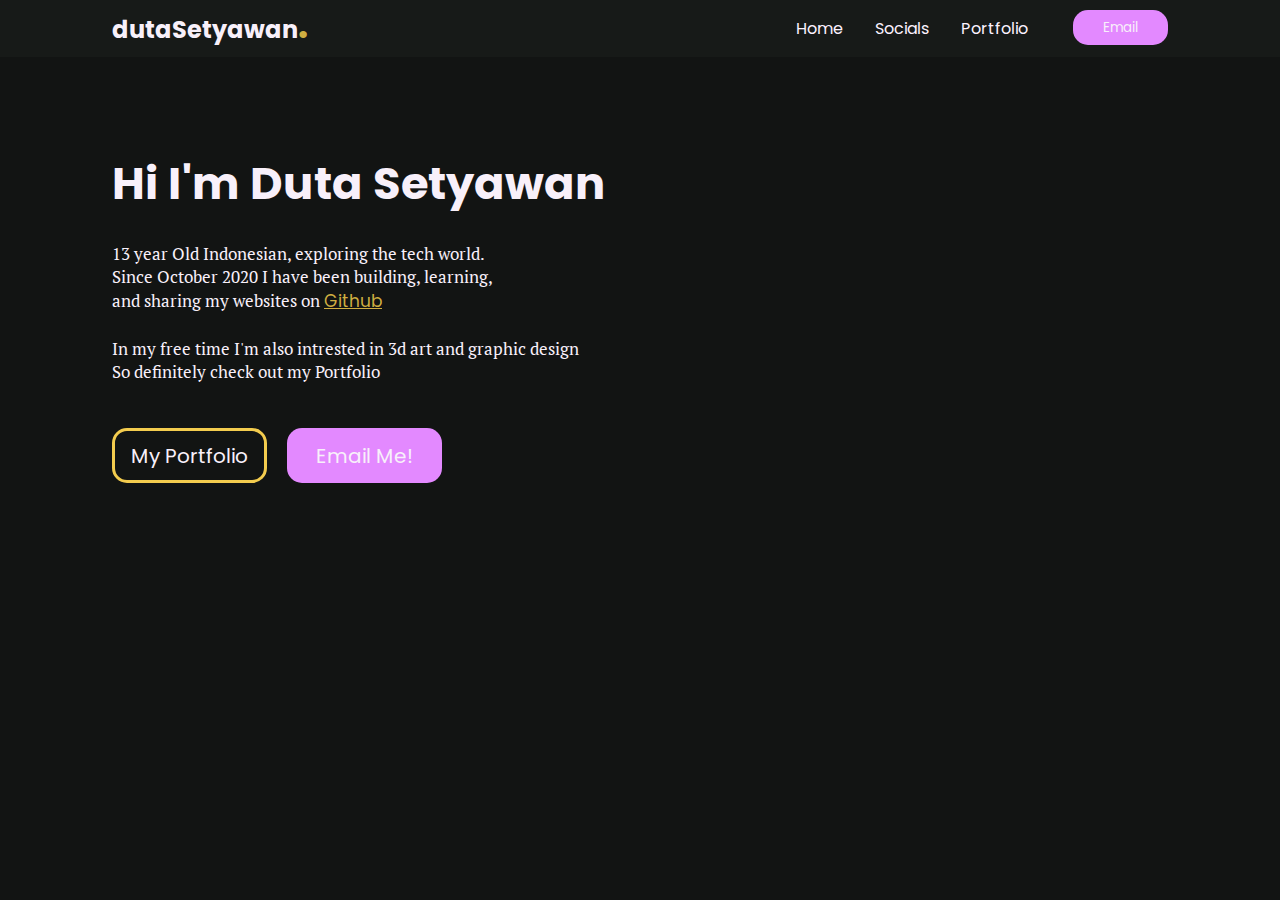
==== portfolio.html @ 72f976f3 "init" ====
<!DOCTYPE html>
<html lang="en">
<head>
    <link rel="stylesheet" href="style.css">
    <meta charset="UTF-8">
    <meta http-equiv="X-UA-Compatible" content="IE=edge">
    <meta name="viewport" content="width=device-width, initial-scale=1.0">
    <title>Profile</title>
</head>
<body>
    <header>
        <h1>dutaSetyawan<span id="period">.</span></h1>
        <nav>
            <a id="home" href="">Home</a>
            <a id="Socials" href="">Socials</a>
            <a id="Portfolio" href="">Portfolio</a>
            <button id="navBtn">Email</button>
        </nav>
    </header>
    <br>
    <br>
    <br>
    <br>
    <br>
    <br>
    <h2>Hi I'm Duta Setyawan</h2>
    <br>
    <p id="about">  13 year Old Indonesian, exploring the tech world. <br> Since
                    October 2020 I have been building, learning, <br>and sharing my websites on 
                     <a href="https://github.com/duta3135">Github</a>
                     <br>
                     <br>
                     In my free time I'm also intrested in 3d art and graphic design <br>
                     So definitely check out my Portfolio
    </p>
    <br>
    <a href="portfolio.html"><button id="cta">My Portfolio</button></a>
    <a href="mailto:dutasetyawan1012@gmail.com"><button id="emailCta">Email Me!</button></a>
    
</body>
</html>
---- style.css ----
@import url("https://fonts.googleapis.com/css2?family=Poppins&display=swap");
@import url("https://fonts.googleapis.com/css2?family=Archivo&family=PT+Serif&display=swap");
* {
  margin: 0;
  padding: 0;
  box-sizing: border-box;
  font-family: "Poppins", sans-serif;
  color: #f8f0fa;
}
body {
  background-color: #121413;
}
header {
  display: flex;
  justify-content: space-between;
  background-color: #171a18;

  position: fixed;
  width: 100%;
}

nav {
  display: flex;
}
h1 {
  margin: 0.5em auto 0.4em 7rem;
  font-size: 1.5em;
}
#period {
  font-size: 1.5em;
  line-height: 0;
  color: #cfae41;
}
#home,
#Socials,
#Portfolio {
  text-decoration: none;
  color: #fcf2ff;
  margin: 1em 2em 0 0;
  transition: 0.2s;
}
#home:hover,
#Socials:hover,
#Portfolio:hover {
  text-decoration: none;
  color: #ffe389;
  margin: 0.9em 2em 0 0;
}
#navBtn {
  background-color: #e389ff;
  border: none;
  width: 95px;
  height: 35px;
  border-radius: 15px;
  margin: 0.75em 7rem 0 1em;
}
h2 {
  margin-left: 7rem;
  font-size: 2.8em;
}
#about {
  margin-left: 7rem;
}
p a {
  color: #cfae41;
}
p {
  font-family: "PT Serif", serif;
  font-size: 17px;
}
#cta {
  background-color: rgba(0, 0, 0, 0);
  border: 3px solid #f3cc4e;
  width: 155px;
  height: 55px;
  font-size: 20px;
  border-radius: 15px;
  margin: 1em 0 0 7rem;
  text-decoration: none;

  text-underline-position: auto;
}
#emailCta {
  background-color: #e389ff;
  border: none;
  width: 155px;
  height: 55px;
  font-size: 20px;
  border-radius: 15px;
  margin: 1em 0 0 1rem;
  text-decoration: none;

  text-underline-position: auto;
}
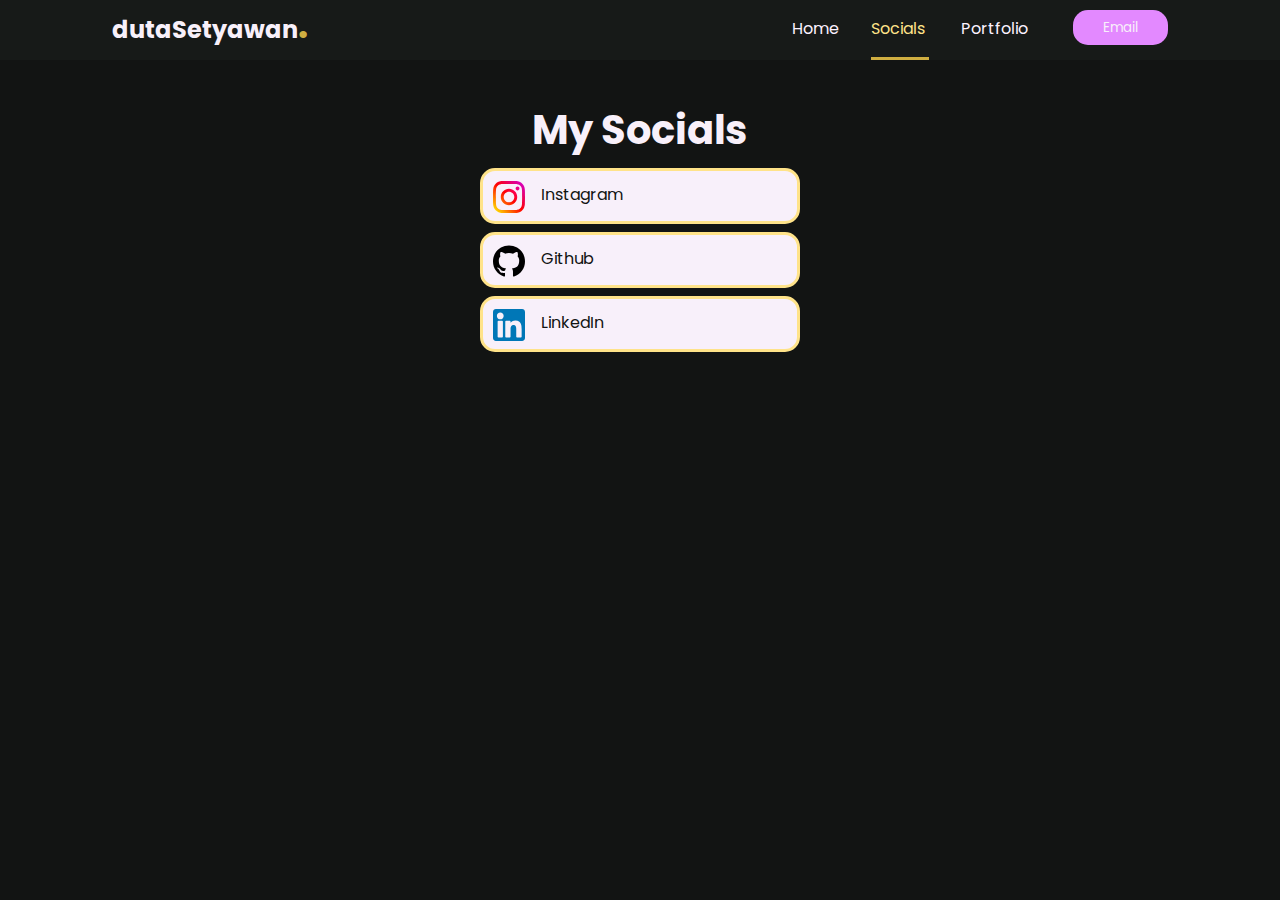
==== commit 4680a338: "init" ====
--- a/portfolio.html
+++ b/portfolio.html
@@ -1,19 +1,19 @@
 <!DOCTYPE html>
 <html lang="en">
 <head>
-    <link rel="stylesheet" href="style.css">
+    <link rel="stylesheet" href="style_socials.css">
     <meta charset="UTF-8">
     <meta http-equiv="X-UA-Compatible" content="IE=edge">
     <meta name="viewport" content="width=device-width, initial-scale=1.0">
-    <title>Profile</title>
+    <title>socials</title>
 </head>
 <body>
     <header>
         <h1>dutaSetyawan<span id="period">.</span></h1>
         <nav>
-            <a id="home" href="">Home</a>
-            <a id="Socials" href="">Socials</a>
-            <a id="Portfolio" href="">Portfolio</a>
+            <a id="home" href="index.html">Home </a>
+            <a id="Socials" href="">Socials<div id="highlight"></div></a>
+            <a id="Portfolio" href="portfolio.html">Portfolio</a>
             <button id="navBtn">Email</button>
         </nav>
     </header>
@@ -21,21 +21,11 @@
     <br>
     <br>
     <br>
-    <br>
-    <br>
-    <h2>Hi I'm Duta Setyawan</h2>
-    <br>
-    <p id="about">  13 year Old Indonesian, exploring the tech world. <br> Since
-                    October 2020 I have been building, learning, <br>and sharing my websites on 
-                     <a href="https://github.com/duta3135">Github</a>
-                     <br>
-                     <br>
-                     In my free time I'm also intrested in 3d art and graphic design <br>
-                     So definitely check out my Portfolio
-    </p>
-    <br>
-    <a href="portfolio.html"><button id="cta">My Portfolio</button></a>
-    <a href="mailto:dutasetyawan1012@gmail.com"><button id="emailCta">Email Me!</button></a>
-    
+    <h2>My Socials</h2>
+    <div id="socials">
+        <a href="https://instagram.com/duta3135"><div id="ig"><img src="instagram.svg" alt=""><span>Instagram</span></div></a>
+        <a href="https://github.com/duta3135"><div id="github"><img src="github-logo.svg" alt=""><span>Github</span></div></a>
+        <a href="https://www.linkedin.com/in/duta-setyawan-971782200/"><div id="linkedIn"><img src="linkedin.svg" alt=""><span>LinkedIn</span></div></a>
+    </div>
 </body>
 </html>--- a/style_socials.css
+++ b/style_socials.css
@@ -0,0 +1,109 @@
+@import url("https://fonts.googleapis.com/css2?family=Poppins&display=swap");
+@import url("https://fonts.googleapis.com/css2?family=Archivo&family=PT+Serif&display=swap");
+* {
+  margin: 0;
+  padding: 0;
+  box-sizing: border-box;
+  font-family: "Poppins", sans-serif;
+  color: #f8f0fa;
+}
+body {
+  background-color: #121413;
+}
+header {
+  display: flex;
+  justify-content: space-between;
+  background-color: #171a18;
+
+  position: fixed;
+  width: 100%;
+}
+#highlight {
+  background-color: #cfae41;
+  width: 3.6em;
+  height: 3px;
+  margin-top: 1em;
+}
+#Socials {
+  text-decoration: none;
+  color: #ffe389;
+  margin: 1em 2em 0 0;
+  transition: 0.2s;
+}
+nav {
+  display: flex;
+}
+h1 {
+  margin: 0.5em auto 0.4em 7rem;
+  font-size: 1.5em;
+}
+#period {
+  font-size: 1.5em;
+  line-height: 0;
+  color: #cfae41;
+}
+#home,
+#Portfolio {
+  text-decoration: none;
+  color: #fcf2ff;
+  margin: 1em 2em 0 0;
+  transition: 0.2s;
+}
+#home:hover,
+#Portfolio:hover {
+  text-decoration: none;
+  color: #ffe389;
+  margin: 0.9em 2em 0 0;
+}
+#navBtn {
+  background-color: #e389ff;
+  border: none;
+  width: 95px;
+  height: 35px;
+  border-radius: 15px;
+  margin: 0.75em 7rem 0 1em;
+}
+h2 {
+  text-align: center;
+  font-size: 2.5rem;
+}
+
+#ig {
+  background-color: #f8f0fa;
+  margin: 0.5rem auto;
+  text-align: start;
+  border: 3px solid #ffe389;
+  width: 20em;
+  height: 3.5em;
+  border-radius: 15px;
+  padding: 0em 0 0 0.6em;
+}
+img {
+  width: 2em;
+  margin: 0.6em 1em 0 0;
+}
+div span {
+  position: absolute;
+  line-height: 3em;
+  color: #121413;
+}
+#github {
+  background-color: #f8f0fa;
+  text-align: start;
+  margin: 0.5rem auto;
+  border: 3px solid #ffe389;
+  width: 20em;
+  height: 3.5em;
+  border-radius: 15px;
+  padding: 0em 0 0 0.6em;
+}
+#linkedIn {
+  background-color: #f8f0fa;
+  text-align: start;
+  margin: 0.5rem auto;
+  border: 3px solid #ffe389;
+  width: 20em;
+  height: 3.5em;
+  border-radius: 15px;
+  padding: 0em 0 0 0.6em;
+}
